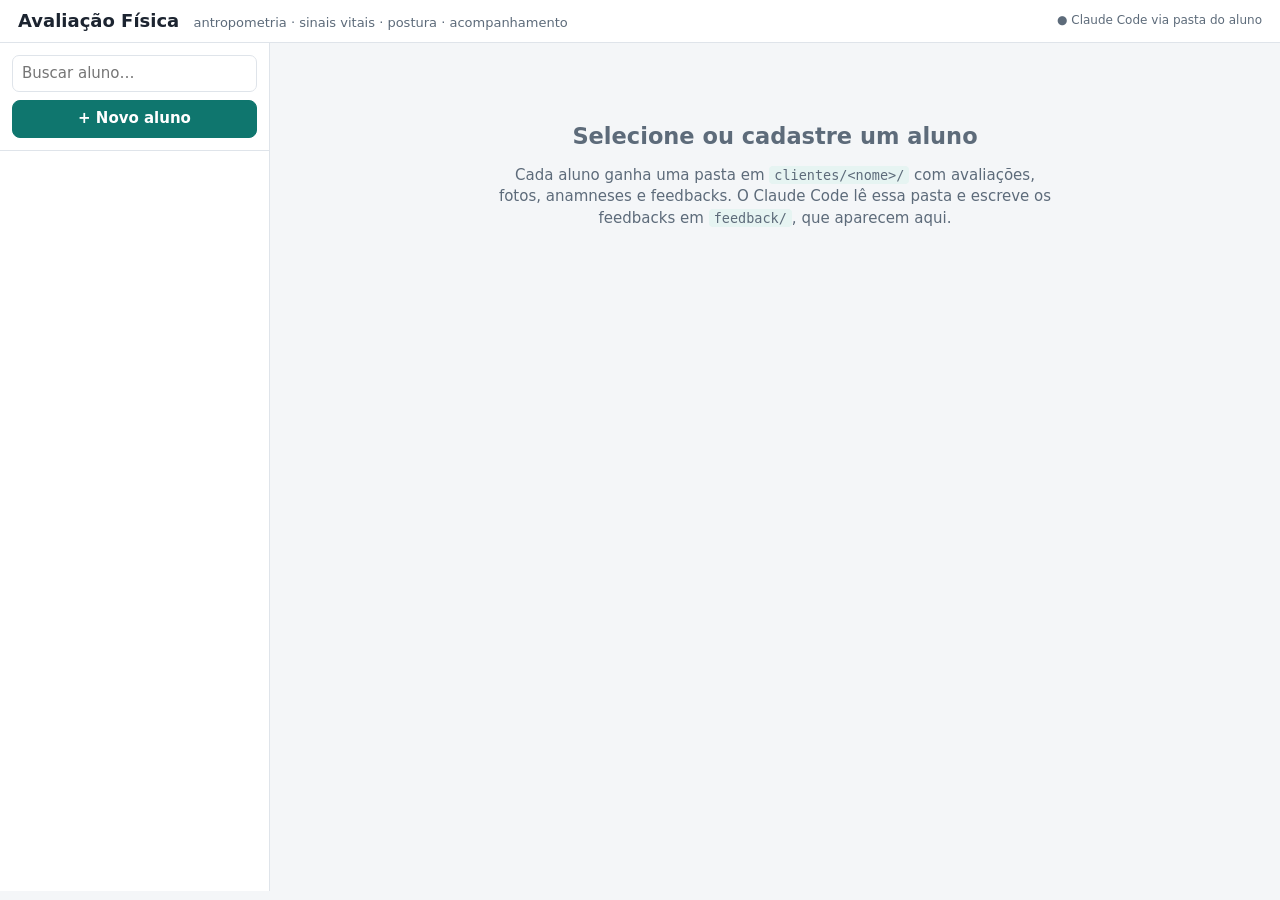
==== web/index.html @ 1a0ed0d4 "Interface de avaliação física antropométrica integrada ao Claude Code - Servidor local em Python (st" ====
<!doctype html>
<html lang="pt-BR">
<head>
<meta charset="utf-8">
<meta name="viewport" content="width=device-width, initial-scale=1">
<title>Avaliação Física</title>
<link rel="stylesheet" href="style.css">
</head>
<body>
<header class="topo">
  <button id="btnMenu" class="icone so-celular" aria-label="Alunos">☰</button>
  <h1>Avaliação Física <span>antropometria · sinais vitais · postura · acompanhamento</span></h1>
  <div id="statusClaude" class="status"></div>
</header>

<div class="layout">
  <aside id="lateral" class="lateral">
    <div class="lateral-topo">
      <input id="busca" type="search" placeholder="Buscar aluno…">
      <button id="btnNovoAluno" class="primario">+ Novo aluno</button>
    </div>
    <ul id="listaAlunos" class="lista-alunos"></ul>
  </aside>

  <main id="principal" class="principal">
    <section class="vazio">
      <h2>Selecione ou cadastre um aluno</h2>
      <p>Cada aluno ganha uma pasta em <code>clientes/&lt;nome&gt;/</code> com avaliações, fotos, anamneses e feedbacks.
      O Claude Code lê essa pasta e escreve os feedbacks em <code>feedback/</code>, que aparecem aqui.</p>
    </section>
  </main>
</div>

<dialog id="dlgAluno">
  <form method="dialog" id="formAluno" class="form">
    <h2 id="dlgAlunoTitulo">Novo aluno</h2>
    <div class="grade g2">
      <label class="col2">Nome completo<input name="nome" required></label>
      <label>Sexo
        <select name="sexo" required><option value="">—</option><option value="M">Masculino</option><option value="F">Feminino</option></select>
      </label>
      <label>Nascimento<input name="nascimento" type="date" required></label>
      <label>Altura (cm)<input name="altura" type="number" step="0.1" inputmode="decimal"></label>
      <label>Telefone<input name="telefone" type="tel"></label>
      <label class="col2">E-mail<input name="email" type="email"></label>
      <label class="col2">Objetivo<input name="objetivo" placeholder="Ex.: hipertrofia, emagrecimento, saúde…"></label>
      <label class="col2">Observações<textarea name="observacoes" rows="2"></textarea></label>
    </div>
    <div class="acoes">
      <button value="cancel" formnovalidate>Cancelar</button>
      <button value="ok" class="primario">Salvar</button>
    </div>
  </form>
</dialog>

<dialog id="dlgFoto" class="dlg-foto">
  <div class="foto-viewer">
    <div class="foto-barra">
      <strong id="dlgFotoTitulo"></strong>
      <label><input type="checkbox" id="chkGrade" checked> Grade postural</label>
      <label><input type="checkbox" id="chkPrumo" checked> Linha de prumo</label>
      <button id="btnFecharFoto">Fechar</button>
    </div>
    <div id="fotoComparacao" class="foto-comparacao"></div>
  </div>
</dialog>

<div id="toast" class="toast" role="status"></div>
<script src="calculos.js"></script>
<script src="app.js"></script>
</body>
</html>
---- web/style.css ----
:root {
  --bg: #f4f6f8; --painel: #ffffff; --texto: #1c2430; --suave: #5d6b7a; --borda: #dfe4ea;
  --pri: #0f766e; --pri-claro: #e6f4f2; --alerta: #b45309; --alerta-bg: #fef3c7;
  --perigo: #b91c1c; --perigo-bg: #fee2e2; --ok: #15803d; --ok-bg: #dcfce7;
  --sombra: 0 1px 2px rgba(16,24,40,.06), 0 1px 3px rgba(16,24,40,.08);
  --raio: 10px;
}
@media (prefers-color-scheme: dark) {
  :root {
    --bg: #0f1419; --painel: #172029; --texto: #e5ebf0; --suave: #93a1b0; --borda: #2a3644;
    --pri: #2dd4bf; --pri-claro: #12302d; --alerta: #fbbf24; --alerta-bg: #3a2c0b;
    --perigo: #f87171; --perigo-bg: #3b1515; --ok: #4ade80; --ok-bg: #0f2e1a;
    --sombra: none;
  }
}
* { box-sizing: border-box; }
html, body { margin: 0; height: 100%; }
body { font: 15px/1.45 system-ui, -apple-system, "Segoe UI", Roboto, sans-serif; background: var(--bg); color: var(--texto); }
h1, h2, h3, h4 { margin: 0 0 .5em; line-height: 1.2; }
code { background: var(--pri-claro); padding: 1px 5px; border-radius: 4px; font-size: .9em; }
button, input, select, textarea { font: inherit; color: inherit; }
button { cursor: pointer; border: 1px solid var(--borda); background: var(--painel); border-radius: 8px; padding: 7px 14px; }
button:hover { border-color: var(--pri); }
button.primario { background: var(--pri); color: #fff; border-color: var(--pri); font-weight: 600; }
@media (prefers-color-scheme: dark) { button.primario { color: #062420; } }
button.perigo { color: var(--perigo); }
button.icone { padding: 4px 10px; font-size: 18px; }
input, select, textarea { width: 100%; padding: 7px 9px; border: 1px solid var(--borda); border-radius: 7px; background: var(--painel); }
input:focus, select:focus, textarea:focus { outline: 2px solid var(--pri); outline-offset: -1px; }
label { display: flex; flex-direction: column; gap: 3px; font-size: 13px; color: var(--suave); }
label.inline { flex-direction: row; align-items: center; gap: 6px; color: var(--texto); font-size: 14px; }
label.inline input { width: auto; }

.topo { display: flex; align-items: center; gap: 12px; padding: 10px 18px; background: var(--painel); border-bottom: 1px solid var(--borda); position: sticky; top: 0; z-index: 10; }
.topo h1 { font-size: 18px; margin: 0; flex: 1; }
.topo h1 span { font-weight: 400; color: var(--suave); font-size: 13px; margin-left: 8px; }
.status { font-size: 12px; color: var(--suave); }
.layout { display: grid; grid-template-columns: 270px 1fr; min-height: calc(100vh - 52px); }
.lateral { background: var(--painel); border-right: 1px solid var(--borda); display: flex; flex-direction: column; }
.lateral-topo { padding: 12px; display: grid; gap: 8px; border-bottom: 1px solid var(--borda); }
.lista-alunos { list-style: none; margin: 0; padding: 6px; overflow: auto; }
.lista-alunos li { padding: 9px 10px; border-radius: 8px; cursor: pointer; display: grid; gap: 2px; }
.lista-alunos li:hover { background: var(--bg); }
.lista-alunos li.ativo { background: var(--pri-claro); }
.lista-alunos .nome { font-weight: 600; }
.lista-alunos .meta { font-size: 12px; color: var(--suave); }
.selo { display: inline-block; font-size: 11px; padding: 1px 7px; border-radius: 99px; background: var(--alerta-bg); color: var(--alerta); font-weight: 600; }
.selo.ok { background: var(--ok-bg); color: var(--ok); }
.selo.perigo { background: var(--perigo-bg); color: var(--perigo); }
.selo.neutro { background: var(--bg); color: var(--suave); }

.principal { padding: 20px 24px 60px; min-width: 0; }
.vazio { max-width: 560px; margin: 60px auto; text-align: center; color: var(--suave); }

.cab-aluno { display: flex; flex-wrap: wrap; gap: 10px 20px; align-items: flex-end; margin-bottom: 14px; }
.cab-aluno h2 { margin: 0; font-size: 24px; }
.cab-aluno .dados { color: var(--suave); font-size: 14px; }
.cab-aluno .acoes { margin-left: auto; display: flex; gap: 8px; flex-wrap: wrap; }

.abas { display: flex; gap: 2px; border-bottom: 1px solid var(--borda); margin-bottom: 18px; overflow-x: auto; }
.abas button { border: 0; border-bottom: 2px solid transparent; border-radius: 0; background: none; padding: 10px 14px; color: var(--suave); white-space: nowrap; }
.abas button.ativa { color: var(--pri); border-bottom-color: var(--pri); font-weight: 600; }

.card { background: var(--painel); border: 1px solid var(--borda); border-radius: var(--raio); padding: 16px 18px; margin-bottom: 16px; box-shadow: var(--sombra); }
.card > h3 { font-size: 16px; display: flex; align-items: center; gap: 8px; }
.card > h3 small { font-weight: 400; color: var(--suave); font-size: 12px; }
.grade { display: grid; gap: 10px 14px; }
.g2 { grid-template-columns: repeat(2, 1fr); } .g3 { grid-template-columns: repeat(3, 1fr); }
.g4 { grid-template-columns: repeat(4, 1fr); } .g6 { grid-template-columns: repeat(6, 1fr); }
.col2 { grid-column: span 2; } .col-todas { grid-column: 1 / -1; }
.auto { grid-template-columns: repeat(auto-fill, minmax(150px, 1fr)); }
.form .acoes, .barra-acoes { display: flex; gap: 8px; justify-content: flex-end; margin-top: 14px; flex-wrap: wrap; }
.barra-acoes.fixa { position: sticky; bottom: 0; background: var(--bg); padding: 12px 0; border-top: 1px solid var(--borda); }

.kpis { display: grid; grid-template-columns: repeat(auto-fill, minmax(150px, 1fr)); gap: 12px; margin-bottom: 16px; }
.kpi { background: var(--painel); border: 1px solid var(--borda); border-radius: var(--raio); padding: 12px 14px; }
.kpi .rot { font-size: 12px; color: var(--suave); }
.kpi .val { font-size: 24px; font-weight: 700; font-variant-numeric: tabular-nums; }
.kpi .val small { font-size: 13px; font-weight: 400; color: var(--suave); }
.kpi .var { font-size: 12px; font-variant-numeric: tabular-nums; }
.var.sobe { color: var(--alerta); } .var.desce { color: var(--ok); } .var.neutra { color: var(--suave); }
.kpi .cls { font-size: 12px; margin-top: 2px; }

.resultados { display: grid; grid-template-columns: repeat(auto-fill, minmax(170px, 1fr)); gap: 8px; }
.resultados div { background: var(--bg); border-radius: 8px; padding: 8px 10px; }
.resultados b { display: block; font-size: 18px; font-variant-numeric: tabular-nums; }
.resultados span { font-size: 12px; color: var(--suave); }
.aviso { background: var(--alerta-bg); color: var(--alerta); padding: 8px 12px; border-radius: 8px; font-size: 13px; margin: 8px 0; }
.aviso.perigo { background: var(--perigo-bg); color: var(--perigo); }
.dica { font-size: 12px; color: var(--suave); }

table.tabela { width: 100%; border-collapse: collapse; font-size: 14px; font-variant-numeric: tabular-nums; }
.tabela th, .tabela td { padding: 7px 10px; border-bottom: 1px solid var(--borda); text-align: right; white-space: nowrap; }
.tabela th:first-child, .tabela td:first-child { text-align: left; position: sticky; left: 0; background: var(--painel); }
.tabela thead th { font-size: 12px; color: var(--suave); font-weight: 600; }
.tabela tr.grupo td { background: var(--bg); font-weight: 700; text-align: left; font-size: 12px; text-transform: uppercase; letter-spacing: .04em; color: var(--suave); }
.rolagem { overflow-x: auto; }
.lista-reg { display: grid; gap: 8px; }
.lista-reg .item { display: flex; align-items: center; gap: 12px; padding: 10px 12px; border: 1px solid var(--borda); border-radius: 8px; background: var(--painel); }
.lista-reg .item .info { flex: 1; }
.lista-reg .item .info small { color: var(--suave); display: block; }

/* graficos */
.graficos { display: grid; grid-template-columns: repeat(auto-fill, minmax(300px, 1fr)); gap: 14px; }
.grafico { background: var(--painel); border: 1px solid var(--borda); border-radius: var(--raio); padding: 12px; }
.grafico h4 { font-size: 13px; color: var(--suave); font-weight: 600; margin-bottom: 4px; }
.grafico svg { width: 100%; height: 150px; display: block; overflow: visible; }
.grafico .linha { fill: none; stroke: var(--pri); stroke-width: 2.2; }
.grafico .ponto { fill: var(--painel); stroke: var(--pri); stroke-width: 2; }
.grafico .eixo { stroke: var(--borda); }
.grafico text { font-size: 10px; fill: var(--suave); font-variant-numeric: tabular-nums; }
.grafico text.rotval { fill: var(--texto); font-weight: 600; }

/* fotos */
.fotos-grade { display: grid; grid-template-columns: repeat(4, 1fr); gap: 12px; }
.slot-foto { border: 2px dashed var(--borda); border-radius: var(--raio); aspect-ratio: 3/4; display: flex; flex-direction: column; align-items: center; justify-content: center; gap: 6px; position: relative; overflow: hidden; background: var(--bg); text-align: center; padding: 6px; }
.slot-foto img { position: absolute; inset: 0; width: 100%; height: 100%; object-fit: cover; cursor: zoom-in; }
.slot-foto .rot { position: absolute; left: 6px; top: 6px; background: rgba(0,0,0,.6); color: #fff; font-size: 11px; padding: 2px 7px; border-radius: 99px; z-index: 2; }
.slot-foto .acoes-foto { position: absolute; bottom: 6px; left: 6px; right: 6px; display: flex; gap: 4px; z-index: 2; justify-content: center; }
.slot-foto .acoes-foto button { font-size: 12px; padding: 3px 8px; background: rgba(0,0,0,.6); color: #fff; border: 0; }
.slot-foto.tem-foto { border-style: solid; }
.dlg-foto { width: min(1200px, 96vw); max-height: 94vh; padding: 0; border: 0; border-radius: 12px; background: #111; color: #eee; }
.dlg-foto::backdrop { background: rgba(0,0,0,.75); }
.foto-barra { display: flex; gap: 16px; align-items: center; padding: 10px 14px; background: #1b1b1b; flex-wrap: wrap; }
.foto-barra strong { flex: 1; }
.foto-barra label { color: #ddd; flex-direction: row; align-items: center; gap: 6px; font-size: 14px; }
.foto-barra label input { width: auto; }
.foto-barra button { background: #333; color: #fff; border-color: #444; }
.foto-comparacao { display: grid; grid-auto-flow: column; grid-auto-columns: minmax(0, 1fr); gap: 10px; padding: 10px; overflow: auto; max-height: calc(94vh - 56px); }
.foto-cmp { position: relative; }
.foto-cmp figcaption { text-align: center; font-size: 13px; padding: 4px; color: #bbb; }
.foto-moldura { position: relative; width: fit-content; max-width: 100%; margin: 0 auto; cursor: crosshair; }
.foto-moldura img { display: block; max-width: 100%; width: auto; height: auto; max-height: calc(94vh - 110px); border-radius: 6px; }
.foto-moldura .grade-postural { position: absolute; inset: 0; pointer-events: none;
  background-image: linear-gradient(rgba(0,255,200,.35) 1px, transparent 1px), linear-gradient(90deg, rgba(0,255,200,.35) 1px, transparent 1px);
  background-size: 10% 5%; }
.foto-moldura .prumo { position: absolute; top: 0; bottom: 0; left: 50%; width: 0; border-left: 2px solid #ff3b6b; pointer-events: none; }
.foto-moldura .prumo-h { position: absolute; left: 0; right: 0; height: 0; border-top: 1px dashed #ffd23b; pointer-events: none; }

/* postural */
.postural { display: grid; grid-template-columns: repeat(auto-fill, minmax(310px, 1fr)); gap: 14px; }
.postural fieldset { border: 1px solid var(--borda); border-radius: 8px; padding: 10px 12px; margin: 0; }
.postural legend { font-weight: 700; font-size: 13px; padding: 0 6px; }
.item-post { display: grid; grid-template-columns: 1fr auto; align-items: center; gap: 8px; padding: 4px 0; border-bottom: 1px dotted var(--borda); font-size: 14px; }
.item-post:last-child { border-bottom: 0; }
.item-post select { width: 128px; padding: 4px 6px; font-size: 13px; }
.item-post select.leve { border-color: #ca8a04; } .item-post select.moderado { border-color: #ea580c; } .item-post select.acentuado { border-color: var(--perigo); }

/* escala 0-10 */
.escala { display: flex; gap: 3px; flex-wrap: wrap; }
.escala button { width: 32px; padding: 5px 0; font-size: 13px; }
.escala button.sel { background: var(--pri); color: #fff; border-color: var(--pri); }

/* feedback */
.feedback-md { line-height: 1.6; }
.feedback-md h1, .feedback-md h2, .feedback-md h3 { margin-top: 1em; }
.feedback-md h1 { font-size: 20px; } .feedback-md h2 { font-size: 17px; } .feedback-md h3 { font-size: 15px; }
.feedback-md table { border-collapse: collapse; margin: 8px 0; }
.feedback-md td, .feedback-md th { border: 1px solid var(--borda); padding: 4px 8px; }
.feedback-md blockquote { border-left: 3px solid var(--pri); margin: 8px 0; padding: 2px 12px; color: var(--suave); }
.feedback-md img { max-width: 100%; border-radius: 8px; }
.comando { display: flex; gap: 8px; align-items: center; background: var(--bg); border: 1px solid var(--borda); padding: 8px 10px; border-radius: 8px; font-family: ui-monospace, monospace; font-size: 13px; }
.comando span { flex: 1; overflow-wrap: anywhere; }

.toast { position: fixed; bottom: 20px; left: 50%; transform: translateX(-50%) translateY(80px); background: var(--texto); color: var(--painel); padding: 10px 18px; border-radius: 8px; transition: transform .25s; z-index: 100; max-width: 90vw; }
.toast { opacity: 0; pointer-events: none; }
.toast.ver { transform: translateX(-50%) translateY(0); opacity: 1; }
dialog { border: 1px solid var(--borda); border-radius: 12px; background: var(--painel); color: var(--texto); padding: 20px; width: min(640px, 94vw); }
dialog::backdrop { background: rgba(0,0,0,.4); }
.so-celular { display: none; }

@media (max-width: 900px) {
  .layout { grid-template-columns: 1fr; }
  .lateral { position: fixed; inset: 52px 0 0 0; z-index: 20; transform: translateX(-100%); transition: transform .2s; width: 85vw; max-width: 320px; visibility: hidden; }
  .lateral.aberta { transform: none; visibility: visible; box-shadow: 0 0 30px rgba(0,0,0,.3); }
  .so-celular { display: inline-block; }
  .principal { padding: 14px 12px 60px; }
  .g4, .g6 { grid-template-columns: repeat(2, 1fr); } .g3 { grid-template-columns: repeat(2, 1fr); }
  .fotos-grade { grid-template-columns: repeat(2, 1fr); }
  .topo h1 span { display: none; }
}

/* impressão / PDF do relatório */
.so-impressao { display: none; }
@media print {
  body { background: #fff; color: #000; font-size: 12px; }
  .topo, .lateral, .abas, .barra-acoes, .cab-aluno .acoes, .nao-imprimir, .toast { display: none !important; }
  .layout { display: block; } .principal { padding: 0; }
  .card, .kpi, .grafico { box-shadow: none; break-inside: avoid; border-color: #ccc; }
  .so-impressao { display: block; }
  .graficos { grid-template-columns: repeat(3, 1fr); }
}
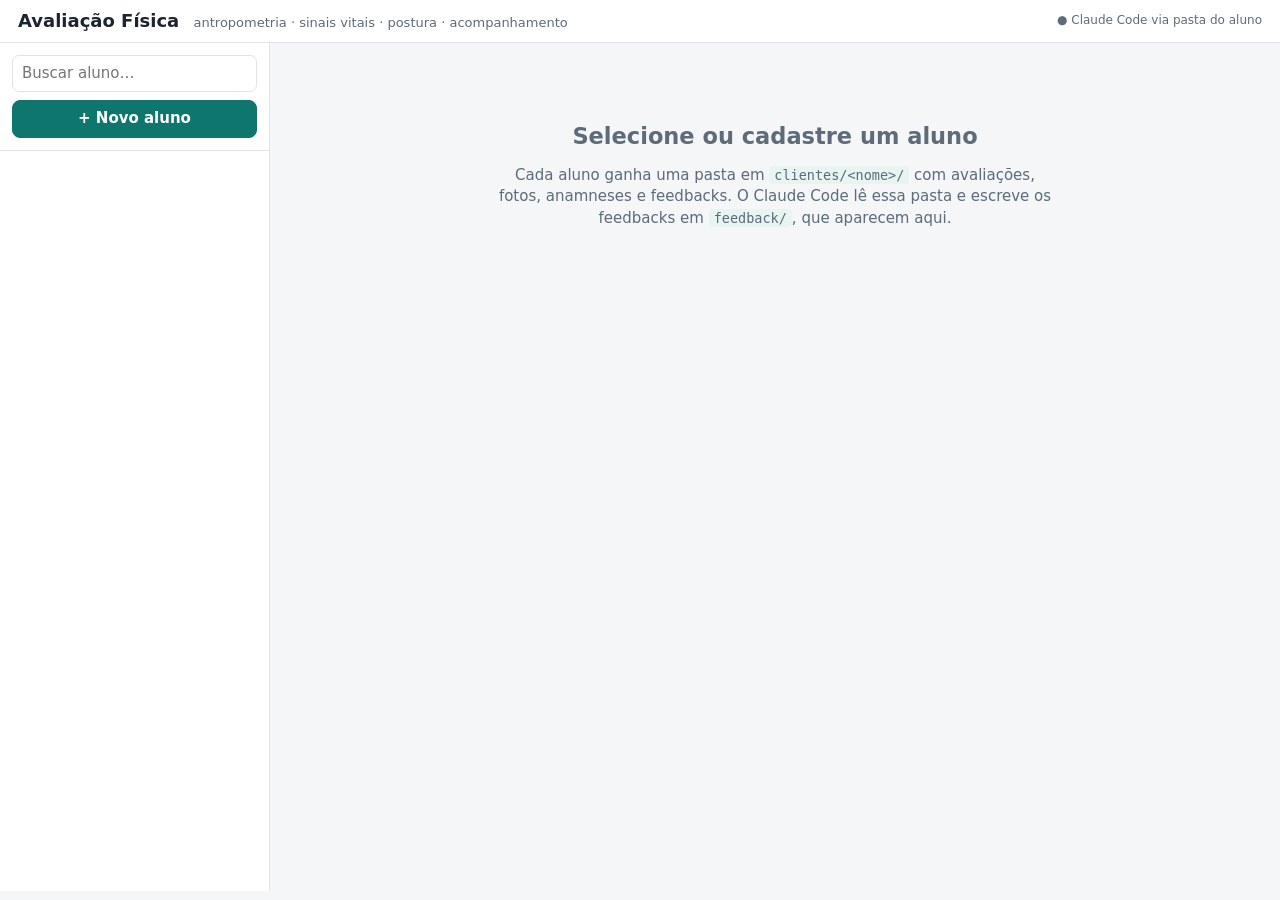
==== commit 6359c80b: "Câmera guiada para fotos posturais - Silhueta por posição (frente, costas, laterais), linhas de limi" ====
--- a/web/index.html
+++ b/web/index.html
@@ -67,6 +67,7 @@
 
 <div id="toast" class="toast" role="status"></div>
 <script src="calculos.js"></script>
+<script src="camera.js"></script>
 <script src="app.js"></script>
 </body>
 </html>
--- a/web/style.css
+++ b/web/style.css
@@ -190,3 +190,57 @@
   .so-impressao { display: block; }
   .graficos { grid-template-columns: repeat(3, 1fr); }
 }
+
+/* importar PDF */
+.zona-pdf { border: 2px dashed var(--borda); border-radius: var(--raio); padding: 26px; text-align: center; display: grid; gap: 8px; justify-items: center; background: var(--bg); }
+.zona-pdf.sobre { border-color: var(--pri); background: var(--pri-claro); }
+.lista-reg .item a { text-decoration: none; }
+.aviso a { color: inherit; }
+
+/* câmera guiada */
+html.cam-aberta, html.cam-aberta body { overflow: hidden; }
+.cam { position: fixed; inset: 0; z-index: 200; background: #000; color: #fff; display: flex; flex-direction: column;
+  padding: env(safe-area-inset-top) env(safe-area-inset-right) env(safe-area-inset-bottom) env(safe-area-inset-left); }
+.cam-topo { display: flex; align-items: center; gap: 10px; padding: 8px 12px; }
+.cam-titulo { flex: 1; text-align: center; display: grid; line-height: 1.2; }
+.cam-titulo small { color: #aaa; font-size: 12px; }
+.cam-btn { background: rgba(255,255,255,.14); color: #fff; border: 0; border-radius: 99px; min-width: 42px; height: 42px; font-size: 18px; padding: 0 12px; }
+.cam-btn.largo { font-size: 16px; padding: 0 22px; min-width: 130px; }
+.cam-btn.primario { background: #14b8a6; color: #04201c; font-weight: 700; }
+.cam-area { flex: 1; min-height: 0; display: grid; place-items: center; container-type: size; padding: 0 8px; }
+.cam-quadro { position: relative; width: min(100cqw, 100cqh * 3 / 4); aspect-ratio: 3 / 4; overflow: hidden; border-radius: 10px; background: #111; }
+.cam-quadro video, .cam-quadro .cam-fantasma, .cam-quadro .cam-previa { position: absolute; inset: 0; width: 100%; height: 100%; object-fit: cover; }
+.cam-quadro video.espelho { transform: scaleX(-1); }
+.cam-fantasma { pointer-events: none; mix-blend-mode: screen; }
+.cam-guia, .cam-svg { position: absolute; inset: 0; width: 100%; height: 100%; pointer-events: none; }
+.cam-grade line { stroke: rgba(255,255,255,.22); stroke-width: .6; display: none; }
+.cam-guia.com-grade .cam-grade line { display: inline; }
+.cam-limite { stroke: #facc15; stroke-width: 1.2; stroke-dasharray: 6 4; }
+.cam-prumo { stroke: #ff3b6b; stroke-width: 1.4; }
+.cam-txt { fill: #facc15; font-size: 9px; font-family: system-ui, sans-serif; paint-order: stroke; stroke: rgba(0,0,0,.6); stroke-width: 2px; }
+.cam-silhueta ellipse, .cam-silhueta path { fill: rgba(45,212,191,.10); stroke: #2dd4bf; stroke-width: 2; stroke-dasharray: 7 4; vector-effect: non-scaling-stroke; }
+.cam-silhueta .ponto-ref { fill: #ff3b6b; }
+.cam-nivel { position: absolute; right: 8px; top: 8px; display: none; flex-direction: column; align-items: center; gap: 3px; }
+.cam-nivel::before { content: ''; width: 62px; height: 62px; border-radius: 50%; border: 2px solid rgba(255,255,255,.7); background: rgba(0,0,0,.35); }
+.cam-nivel span { position: absolute; top: 22px; width: 18px; height: 18px; border-radius: 50%; background: #f97316; transition: transform .1s; }
+.cam-nivel.ok span { background: #22c55e; }
+.cam-nivel b { font-size: 10px; font-weight: 600; background: rgba(0,0,0,.6); padding: 1px 6px; border-radius: 99px; white-space: nowrap; }
+.cam-nivel.ok b { color: #22c55e; }
+.cam-contagem { position: absolute; inset: 0; display: none; place-items: center; font-size: 120px; font-weight: 800; color: #fff; text-shadow: 0 0 20px #000; }
+.cam-contagem.ver { display: grid; }
+.cam-previa { display: none; }
+.cam-previa.ver { display: block; z-index: 3; }
+.cam-quadro.flash::after { content: ''; position: absolute; inset: 0; background: #fff; z-index: 5; }
+.cam-erro:not(:empty) { position: absolute; inset: 0; z-index: 4; display: grid; place-content: center; text-align: center; padding: 20px; background: #111; font-size: 15px; line-height: 1.5; }
+.cam-erro code { background: #333; color: #fff; }
+.cam-dica { text-align: center; font-size: 13px; color: #ddd; padding: 6px 14px 0; min-height: 2.6em; }
+.cam-controles { display: flex; flex-wrap: wrap; justify-content: center; gap: 6px 14px; padding: 6px 10px; font-size: 13px; }
+.cam-controles label { flex-direction: row; align-items: center; gap: 5px; color: #ddd; font-size: 13px; }
+.cam-controles input[type=checkbox] { width: auto; }
+.cam-controles input[type=range] { width: 80px; padding: 0; }
+.cam-controles select { width: auto; padding: 2px 4px; background: #222; color: #fff; border-color: #444; }
+.cam-base { display: flex; align-items: center; justify-content: space-around; padding: 10px 20px 16px; }
+.cam-disparo { width: 72px; height: 72px; border-radius: 50%; background: #fff; border: 5px solid rgba(255,255,255,.35); background-clip: padding-box; }
+.cam-disparo:active { transform: scale(.94); }
+.cam-confirma { display: none; } .cam-confirma.ver { display: flex; }
+.cam:has(.cam-confirma.ver) .cam-base:not(.cam-confirma), .cam:has(.cam-confirma.ver) .cam-controles { display: none; }
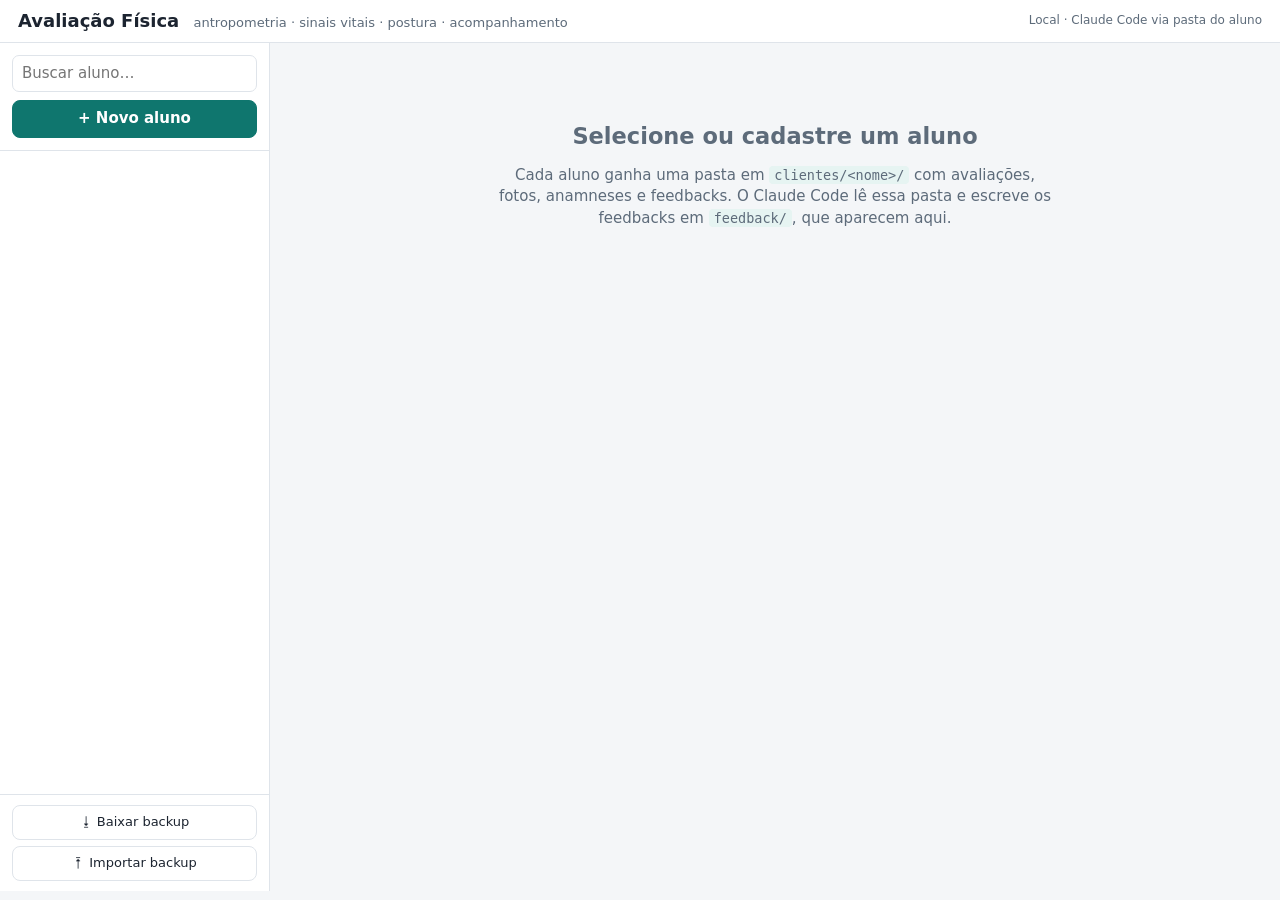
==== commit 7334b1eb: "Versão online com login, backup e publicação no Render - Login com usuário/senha (sessão assinada, c" ====
--- a/web/index.html
+++ b/web/index.html
@@ -20,6 +20,7 @@
       <button id="btnNovoAluno" class="primario">+ Novo aluno</button>
     </div>
     <ul id="listaAlunos" class="lista-alunos"></ul>
+    <div id="rodapeLateral" class="rodape-lateral"></div>
   </aside>
 
   <main id="principal" class="principal">
--- a/web/style.css
+++ b/web/style.css
@@ -244,3 +244,10 @@
 .cam-disparo:active { transform: scale(.94); }
 .cam-confirma { display: none; } .cam-confirma.ver { display: flex; }
 .cam:has(.cam-confirma.ver) .cam-base:not(.cam-confirma), .cam:has(.cam-confirma.ver) .cam-controles { display: none; }
+
+/* rodapé da barra lateral (backup / sair) */
+.lista-alunos { flex: 1; }
+.rodape-lateral { display: grid; gap: 6px; padding: 10px 12px; border-top: 1px solid var(--borda); }
+.rodape-lateral button { width: 100%; font-size: 13px; }
+.cab-aluno .acoes a { text-decoration: none; }
+.rodape-lateral a { color: inherit; text-decoration: none; }
